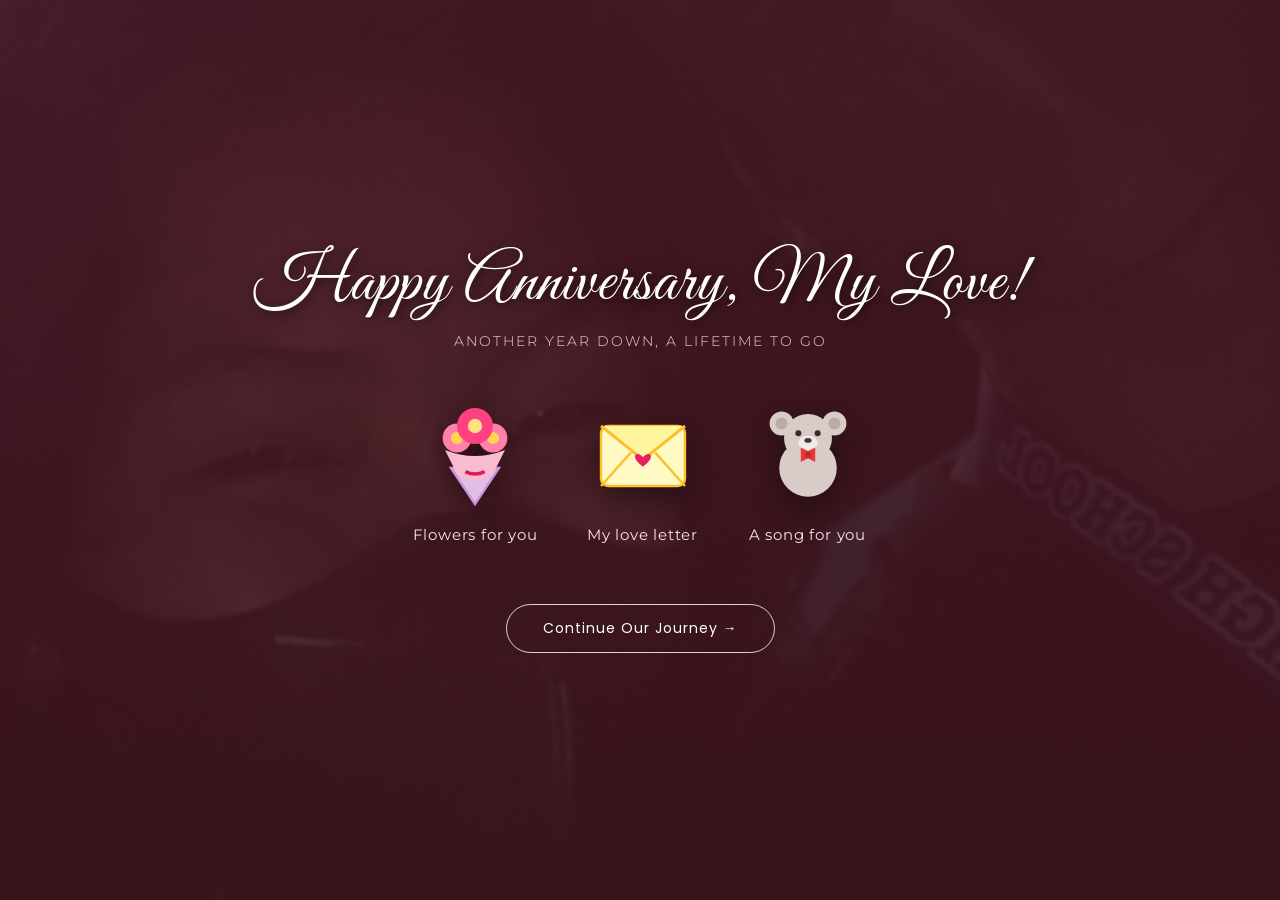
==== flowers.html @ be2cbddb "Update flowers.html" ====
<!DOCTYPE html>
<html lang="en">
<head>
    <meta charset="UTF-8">
    <meta name="viewport" content="width=device-width, initial-scale=1.0">
    <title>Happy Anniversary - Cristy Limbago</title>

    <!-- Google Fonts -->
    <link rel="preconnect" href="https://fonts.googleapis.com">
    <link rel="preconnect" href="https://fonts.gstatic.com" crossorigin>
    <link href="https://fonts.googleapis.com/css2?family=Great+Vibes&family=Montserrat:wght@300;400;500;600&family=Poppins:wght@300;400;500&display=swap" rel="stylesheet">

    <style>
        * {
            box-sizing: border-box;
            margin: 0;
            padding: 0;
        }

        body {
            /* 🖼️ BACKGROUND: Photo43 with Dark Maroon Overlay */
            background: linear-gradient(rgba(74, 25, 35, 0.85), rgba(60, 20, 28, 0.90)), 
                        url('image/photo43.jpg.jpeg') center/cover no-repeat fixed;
            font-family: 'Poppins', sans-serif;
            min-height: 100vh;
            display: flex;
            flex-direction: column;
            align-items: center;
            justify-content: center;
            padding: 20px;
            overflow-x: hidden;
            color: #ffffff;
            text-align: center;
        }

        /* ✍️ CURSIVE HEADER TITLE */
        .title-wrapper {
            margin-bottom: 40px;
            z-index: 2;
        }

        .title {
            font-family: 'Great Vibes', cursive;
            color: #ffffff;
            font-size: 68px;
            font-weight: 400;
            text-shadow: 2px 2px 12px rgba(0, 0, 0, 0.6);
            letter-spacing: 1px;
            line-height: 1.1;
        }

        .subtitle {
            font-family: 'Montserrat', sans-serif;
            font-size: 14px;
            font-weight: 300;
            color: #f3d0d7;
            letter-spacing: 2px;
            margin-top: 10px;
            text-transform: uppercase;
        }

        /* 🗂️ 3 CLICKABLE OPTIONS CONTAINER */
        .options-container {
            display: flex;
            flex-wrap: wrap;
            gap: 45px;
            justify-content: center;
            align-items: flex-end;
            z-index: 5;
            margin-bottom: 20px;
        }

        .option-box {
            display: flex;
            flex-direction: column;
            align-items: center;
            cursor: pointer;
            transition: all 0.4s ease;
            animation: floatSway 4s ease-in-out infinite alternate;
            user-select: none;
        }

        .option-box:nth-child(2) { animation-delay: 1.2s; }
        .option-box:nth-child(3) { animation-delay: 2.4s; }

        .option-box:hover {
            transform: scale(1.15) translateY(-10px);
            filter: drop-shadow(0 15px 25px rgba(255, 182, 193, 0.4));
        }

        .option-icon-wrap {
            width: 120px;
            height: 120px;
            display: flex;
            align-items: center;
            justify-content: center;
            filter: drop-shadow(0 10px 15px rgba(0,0,0,0.4));
        }

        .option-icon-wrap svg {
            width: 100%;
            height: 100%;
        }

        .option-label {
            font-family: 'Montserrat', sans-serif;
            margin-top: 15px;
            font-size: 15px;
            font-weight: 400;
            color: #fce4ec;
            letter-spacing: 0.8px;
        }

        /* 🖼️ POPUP MODAL STYLES */
        .modal-overlay {
            position: fixed;
            top: 0; left: 0; width: 100%; height: 100%;
            background: rgba(0, 0, 0, 0.85);
            backdrop-filter: blur(6px);
            display: flex;
            align-items: center;
            justify-content: center;
            z-index: 100;
            opacity: 0;
            pointer-events: none;
            transition: opacity 0.4s ease;
        }

        .modal-overlay.active {
            opacity: 1;
            pointer-events: auto;
        }

        .modal-content {
            background: #fffefb;
            color: #4a3b3e;
            padding: 30px 20px;
            border-radius: 18px;
            max-width: 420px;
            width: 90%;
            max-height: 85vh;
            overflow-y: auto;
            text-align: center;
            position: relative;
            transform: translateY(30px) scale(0.9);
            transition: all 0.4s cubic-bezier(0.175, 0.885, 0.32, 1.275);
            box-shadow: 0 20px 50px rgba(0,0,0,0.6);
        }

        .modal-overlay.active .modal-content {
            transform: translateY(0) scale(1);
        }

        .close-btn {
            position: absolute;
            top: 12px;
            right: 18px;
            font-size: 26px;
            font-weight: 300;
            color: #880e4f;
            cursor: pointer;
            transition: transform 0.3s ease;
            z-index: 10;
        }

        .close-btn:hover {
            transform: rotate(90deg) scale(1.2);
        }

        .modal-title {
            color: #880e4f;
            font-family: 'Great Vibes', cursive;
            font-size: 38px;
            margin-bottom: 10px;
        }

        .modal-photo img {
            width: 100%;
            height: 250px;
            object-fit: cover;
            border-radius: 12px;
            margin-bottom: 15px;
            box-shadow: 0 5px 15px rgba(0,0,0,0.12);
        }

        .modal-text {
            font-size: 14px;
            line-height: 1.6;
            color: #5d4037;
        }

        .modal-letter-body {
            font-size: 13.5px;
            line-height: 1.7;
            color: #4a3b3e;
            text-align: left;
            background: #fffafb;
            padding: 20px;
            border-radius: 12px;
            border: 1px solid #fce4ec;
            margin-top: 10px;
        }

        .modal-message {
            font-size: 13.5px;
            line-height: 1.6;
            color: #5d4037;
            text-align: left;
            background: #fdf2f4;
            padding: 15px;
            border-radius: 12px;
            border-left: 3px solid #880e4f;
            margin-bottom: 15px;
        }

        /* 🎬 YOUTUBE EMBED CONTAINER */
        .youtube-container {
            position: relative;
            width: 100%;
            padding-bottom: 56.25%; /* 16:9 Aspect Ratio */
            height: 0;
            overflow: hidden;
            border-radius: 12px;
            margin-top: 10px;
            box-shadow: 0 8px 20px rgba(0,0,0,0.2);
            background: #000;
        }

        .youtube-container iframe {
            position: absolute;
            top: 0;
            left: 0;
            width: 100%;
            height: 100%;
            border: 0;
        }

        .yt-fallback-btn {
            display: inline-block;
            margin-top: 15px;
            padding: 10px 20px;
            background-color: #880e4f;
            color: white;
            border-radius: 20px;
            text-decoration: none;
            font-size: 13px;
            font-weight: 500;
            box-shadow: 0 4px 10px rgba(136, 14, 79, 0.3);
            transition: transform 0.2s ease;
        }

        .yt-fallback-btn:hover {
            transform: scale(1.05);
        }

        /* 🔘 CONTINUE BUTTON */
        .next-btn {
            display: inline-block;
            margin-top: 40px;
            padding: 13px 36px;
            background-color: transparent;
            color: white;
            border: 1.5px solid rgba(255, 255, 255, 0.8);
            border-radius: 30px;
            text-decoration: none;
            font-size: 14px;
            font-weight: 400;
            letter-spacing: 1px;
            transition: all 0.4s ease;
            z-index: 10;
        }

        .next-btn:hover {
            background-color: white;
            color: #4a1923;
            transform: translateY(-3px);
            box-shadow: 0 10px 20px rgba(255,255,255,0.25);
        }

        /* ANIMATIONS */
        @keyframes floatSway {
            0% { transform: translateY(0) rotate(-2deg); }
            100% { transform: translateY(-8px) rotate(2deg); }
        }

        @media (max-width: 600px) {
            .option-icon-wrap { width: 95px; height: 95px; }
            .title { font-size: 50px; }
            .options-container { gap: 25px; }
        }
    </style>
</head>
<body>

    <!-- 📌 HEADER -->
    <div class="title-wrapper">
        <h1 class="title">Happy Anniversary, My Love!</h1>
        <p class="subtitle">Another Year Down, A Lifetime to Go</p>
    </div>

    <!-- 🗂️ 3 CLICKABLE OPTIONS -->
    <div class="options-container">
        
        <!-- Option 1: Flowers -->
        <div class="option-box" onclick="openModal('modalFlowers')">
            <div class="option-icon-wrap">
                <!-- SVG Bouquet Illustration -->
                <svg viewBox="0 0 100 100" fill="none" xmlns="http://www.w3.org/2000/svg">
                    <path d="M30 65 L50 95 L70 65 Z" fill="#e1bee7" stroke="#ce93d8" stroke-width="2"/>
                    <path d="M25 50 Q50 60 75 50 L65 70 Q50 80 35 70 Z" fill="#f8bbd0"/>
                    <circle cx="35" cy="40" r="12" fill="#ff80ab"/>
                    <circle cx="35" cy="40" r="5" fill="#ffd54f"/>
                    <circle cx="65" cy="40" r="12" fill="#ff80ab"/>
                    <circle cx="65" cy="40" r="5" fill="#ffd54f"/>
                    <circle cx="50" cy="30" r="15" fill="#ff4081"/>
                    <circle cx="50" cy="30" r="6" fill="#ffe082"/>
                    <path d="M42 68 Q50 72 58 68" stroke="#d81b60" stroke-width="3" fill="none"/>
                </svg>
            </div>
            <div class="option-label">Flowers for you</div>
        </div>

        <!-- Option 2: Love Letter -->
        <div class="option-box" onclick="openModal('modalLetter')">
            <div class="option-icon-wrap">
                <!-- SVG Envelope Illustration -->
                <svg viewBox="0 0 100 100" fill="none" xmlns="http://www.w3.org/2000/svg">
                    <rect x="15" y="30" width="70" height="50" rx="6" fill="#fff9c4" stroke="#fbc02d" stroke-width="2"/>
                    <path d="M15 30 L50 58 L85 30" stroke="#fbc02d" stroke-width="2.5" fill="#fff59d"/>
                    <path d="M15 80 L40 52" stroke="#fbc02d" stroke-width="2"/>
                    <path d="M85 80 L60 52" stroke="#fbc02d" stroke-width="2"/>
                    <path d="M50 56 C45 50 38 55 50 64 C62 55 55 50 50 56 Z" fill="#e91e63"/>
                </svg>
            </div>
            <div class="option-label">My love letter</div>
        </div>

        <!-- Option 3: Teddy Bear / Song -->
        <div class="option-box" onclick="openModal('modalSong')">
            <div class="option-icon-wrap">
                <!-- SVG Bear Illustration -->
                <svg viewBox="0 0 100 100" fill="none" xmlns="http://www.w3.org/2000/svg">
                    <circle cx="28" cy="28" r="10" fill="#d7ccc8"/>
                    <circle cx="28" cy="28" r="5" fill="#bcaaa4"/>
                    <circle cx="72" cy="28" r="10" fill="#d7ccc8"/>
                    <circle cx="72" cy="28" r="5" fill="#bcaaa4"/>
                    <circle cx="50" cy="65" r="24" fill="#d7ccc8"/>
                    <circle cx="50" cy="40" r="20" fill="#d7ccc8"/>
                    <ellipse cx="50" cy="44" rx="8" ry="6" fill="#efebe9"/>
                    <ellipse cx="50" cy="42" rx="3" ry="2" fill="#4e342e"/>
                    <circle cx="42" cy="36" r="2.5" fill="#3e2723"/>
                    <circle cx="58" cy="36" r="2.5" fill="#3e2723"/>
                    <path d="M44 54 L56 60 L56 48 Z" fill="#e53935"/>
                    <path d="M56 54 L44 60 L44 48 Z" fill="#e53935"/>
                    <circle cx="50" cy="54" r="2.5" fill="#c62828"/>
                </svg>
            </div>
            <div class="option-label">A song for you</div>
        </div>

    </div>

    <!-- 🔘 CONTINUE BUTTON -->
    <a href="story.html" class="next-btn">Continue Our Journey →</a>


    <!-- ================= MODALS (POPUPS) ================= -->

    <!-- MODAL 1: FLOWERS (Photo Reveal) -->
    <div class="modal-overlay" id="modalFlowers" onclick="closeModal(event, 'modalFlowers')">
        <div class="modal-content">
            <span class="close-btn" onclick="closeModalDirect('modalFlowers')">&times;</span>
            <div class="modal-photo">
                <img id="revealPhoto" src="image/photo43.jpg.jpeg" alt="Our First Picture Together">
            </div>
            <h3 class="modal-title">Flowers For You</h3>
            <p class="modal-text">Our very first picture together. 📸❤️</p>
        </div>
    </div>

    <!-- MODAL 2: LOVE LETTER -->
    <div class="modal-overlay" id="modalLetter" onclick="closeModal(event, 'modalLetter')">
        <div class="modal-content">
            <span class="close-btn" onclick="closeModalDirect('modalLetter')">&times;</span>
            <h3 class="modal-title">My Love Letter</h3>
            
            <div class="modal-letter-body">
                <p><strong>Mi amor🤍,</strong></p><br>
                <p>Happy 3rd Anniversary.</p><br>
                <p>Three years na ta, love. Wala gyud ko nagdahom nga moabot ta ani nga point despite sa tanan natong naagian. Pero bisan unsa man ang nahitabo, nagpabilin gihapon nga kitang duha.</p><br>
                <p>Dili man gyud perpekto atong relationship. Daghan ta'g away, misunderstandings, ug mga panahon nga murag wala na lang gyud. Makabati ta'g kapoy, laay, ug sumo sa usag usa. Usahay mag-away ta, makasulti ta og mga words nga wala nato tinuyo kay nadalas kapungot. Usahay sad, mas gipili nato ang maghilom kaysa magstorya.</p><br>
                <p>I know daghan kog mga sayop nga nabuhat sa imoha. Naay mga panahon nga ako ang hinungdan nganong mag-away ta, hangtod sa moabot na lang sa walay tingogay. Naay mga time nga nakasulti ko og mga words nga nakapasakit nimo. Gusto ko mangayog pasaylo ana. Gusto pud ko magpasalamat kay bisan kapila ko nasayop, ginasabot gihapon ko nimo.</p><br>
                <p>Thank you for staying. Thank you for loving me even when I wasn't easy to love. Salamat kay nakita gihapon nimo ang maayo sa akoa bisan sa mga panahon nga ako mismo wala na kabalo unsay makita sa akong kaugalingon.</p><br>
                <p>Looking back, narealize nako nga ang atong mga away wala diay para magbulag ta. They were there to make us stronger, to teach us how to understand each other better, and to remind us that love isn't about being perfect it's about choosing each other, especially on the hardest days.</p><br>
                <p>After three years, one thing has never changed.</p><br>
                <p>Ikaw gihapon ang akong pahulay. Ikaw gihapon ang tao nga gusto nakong pilion og makauban sa mga sumu-sunod pa.</p><br>
                <p>Happy 3rd Anniversary, my love.</p><br>
                <p>Thank you for these three amazing years. Thank you for every smile, every lesson, every argument that helped us grow, and every moment you chose to stay.</p><br>
                <p>I love you, and I always will.</p><br>
                <p>Yours truly,<br><strong>Gerald</strong></p>
            </div>
        </div>
    </div>

    <!-- MODAL 3: A SONG FOR YOU (Message + YouTube Player Embed) -->
    <div class="modal-overlay" id="modalSong" onclick="closeModal(event, 'modalSong')">
        <div class="modal-content">
            <span class="close-btn" onclick="closeModalDirect('modalSong'); stopYtVideo();">&times;</span>
            <h3 class="modal-title">A Song For You</h3>
            
            <!-- Custom Message Before Song -->
            <div class="modal-message">
                <p><strong>Tahanan</strong></p><br>
                <p>I chose this song because it perfectly reflects how I feel about you. Every lyric reminds me of our journey together and the love we've built over the past three years.</p><br>
                <p>To me, the word "Tahanan" is not a place—it's you. Thank you for being my comfort, my peace, and the person I always want to be.</p><br>
                <p>Happy 3rd Anniversary, my love. Thank you for being my home. I love you always. ❤️</p>
            </div>
            
            <!-- Embedded YouTube Player -->
            <div class="youtube-container">
                <iframe id="ytPlayer" 
                        src="https://www.youtube.com/embed/PLrd-rILKtc?enablejsapi=1" 
                        title="Tahanan - El Manu" 
                        allow="accelerometer; autoplay; clipboard-write; encrypted-media; gyroscope; picture-in-picture" 
                        allowfullscreen>
                </iframe>
            </div>

            <!-- Direct Link Button -->
            <a href="https://youtu.be/PLrd-rILKtc?si=oLzpAVYnpXSJMGha" target="_blank" class="yt-fallback-btn">
                ▶ Pindutin dito kung ayaw mag-play sa loob
            </a>
        </div>
    </div>


    <script>
        // 1. Background Image Extension Fallback
        const body = document.body;
        const testImg = new Image();
        testImg.src = 'image/photo43.jpg.jpeg';
        testImg.onerror = function() {
            body.style.backgroundImage = "linear-gradient(rgba(74, 25, 35, 0.85), rgba(60, 20, 28, 0.90)), url('image/photo43.jpg')";
        };

        // 2. Modal Photo Extension Fallback
        const photoImg = document.getElementById('revealPhoto');
        photoImg.onerror = function() {
            if (this.src.endsWith('.jpg.jpeg')) {
                this.src = 'image/photo43.jpg';
            } else if (this.src.endsWith('.jpg')) {
                this.src = 'image/photo43.jpeg';
            } else if (this.src.endsWith('.jpeg')) {
                this.src = 'image/photo43.PNG';
            }
        };

        // 3. Modal Control Logic
        function openModal(modalId) {
            document.getElementById(modalId).classList.add('active');
        }

        function closeModalDirect(modalId) {
            document.getElementById(modalId).classList.remove('active');
            if (modalId === 'modalSong') {
                stopYtVideo();
            }
        }

        function closeModal(event, modalId) {
            if (event.target.id === modalId) {
                document.getElementById(modalId).classList.remove('active');
                if (modalId === 'modalSong') {
                    stopYtVideo();
                }
            }
        }

        // 4. Function para tumigil ang YouTube audio kapag isinarat/isinara ang modal
        function stopYtVideo() {
            const iframe = document.getElementById('ytPlayer');
            if (iframe) {
                const iframeSrc = iframe.src;
                iframe.src = iframeSrc; // Reset src to pause playback
            }
        }
    </script>

</body>
</html>
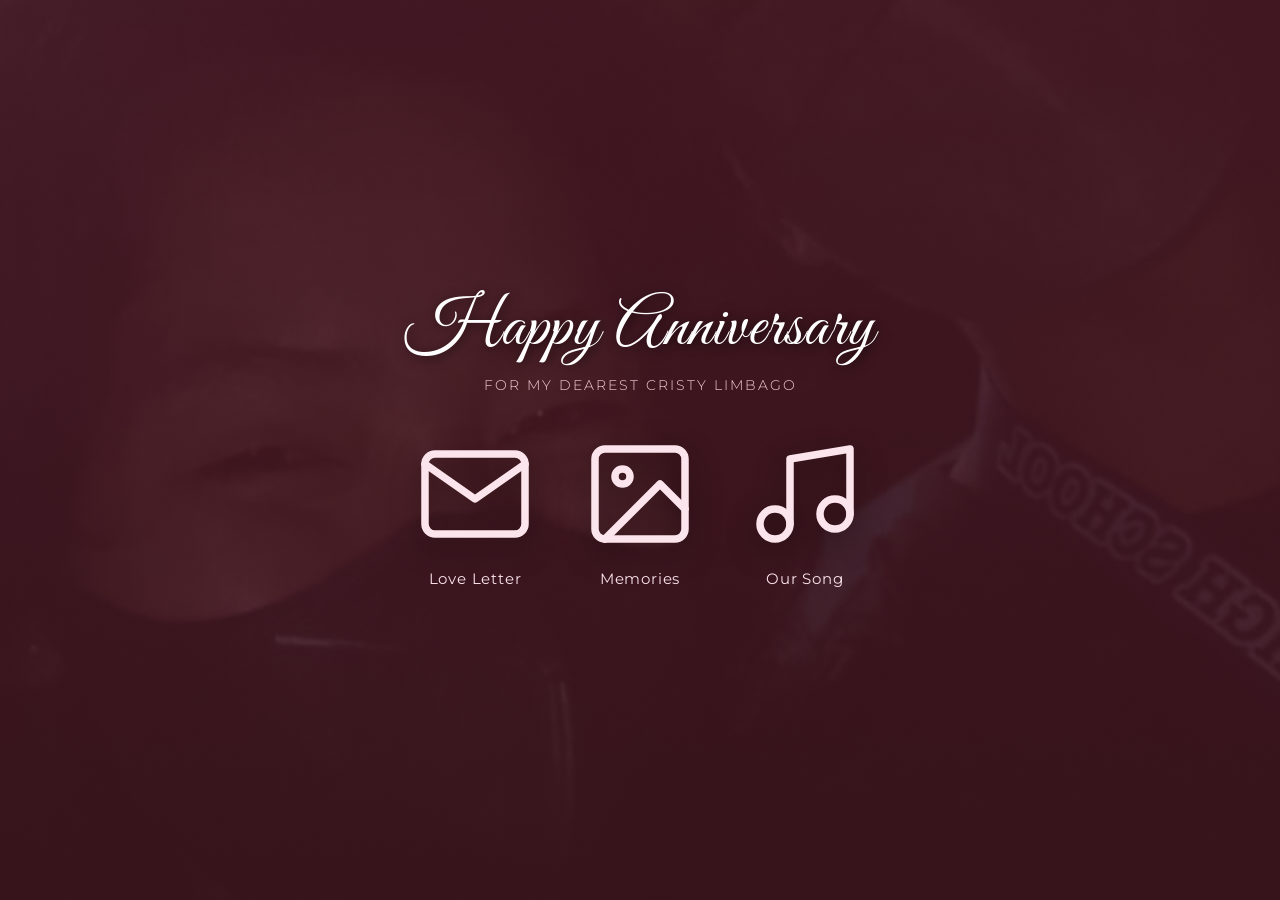
==== commit 9a8d91fe: "Update flowers.html" ====
--- a/flowers.html
+++ b/flowers.html
@@ -221,9 +221,8 @@
             height: 0;
             overflow: hidden;
             border-radius: 12px;
-            margin-top: 10px;
-            box-shadow: 0 8px 20px rgba(0,0,0,0.2);
-            background: #000;
+            margin-top: 15px;
+            box-shadow: 0 5px 15px rgba(0,0,0,0.2);
         }
 
         .youtube-container iframe {
@@ -235,256 +234,128 @@
             border: 0;
         }
 
-        .yt-fallback-btn {
-            display: inline-block;
-            margin-top: 15px;
-            padding: 10px 20px;
-            background-color: #880e4f;
-            color: white;
-            border-radius: 20px;
-            text-decoration: none;
-            font-size: 13px;
-            font-weight: 500;
-            box-shadow: 0 4px 10px rgba(136, 14, 79, 0.3);
-            transition: transform 0.2s ease;
-        }
-
-        .yt-fallback-btn:hover {
-            transform: scale(1.05);
-        }
-
-        /* 🔘 CONTINUE BUTTON */
-        .next-btn {
-            display: inline-block;
-            margin-top: 40px;
-            padding: 13px 36px;
-            background-color: transparent;
-            color: white;
-            border: 1.5px solid rgba(255, 255, 255, 0.8);
-            border-radius: 30px;
-            text-decoration: none;
-            font-size: 14px;
-            font-weight: 400;
-            letter-spacing: 1px;
-            transition: all 0.4s ease;
-            z-index: 10;
-        }
-
-        .next-btn:hover {
-            background-color: white;
-            color: #4a1923;
-            transform: translateY(-3px);
-            box-shadow: 0 10px 20px rgba(255,255,255,0.25);
-        }
-
-        /* ANIMATIONS */
+        /* 🎈 FLOATING ANIMATION */
         @keyframes floatSway {
-            0% { transform: translateY(0) rotate(-2deg); }
-            100% { transform: translateY(-8px) rotate(2deg); }
+            0% { transform: translateY(0) rotate(0deg); }
+            50% { transform: translateY(-8px) rotate(1.5deg); }
+            100% { transform: translateY(0) rotate(-1.5deg); }
         }
 
         @media (max-width: 600px) {
-            .option-icon-wrap { width: 95px; height: 95px; }
-            .title { font-size: 50px; }
+            .title { font-size: 48px; }
             .options-container { gap: 25px; }
+            .option-icon-wrap { width: 90px; height: 90px; }
         }
     </style>
 </head>
 <body>
 
-    <!-- 📌 HEADER -->
     <div class="title-wrapper">
-        <h1 class="title">Happy Anniversary, My Love!</h1>
-        <p class="subtitle">Another Year Down, A Lifetime to Go</p>
+        <h1 class="title">Happy Anniversary</h1>
+        <p class="subtitle">For My Dearest Cristy Limbago</p>
     </div>
 
     <!-- 🗂️ 3 CLICKABLE OPTIONS -->
     <div class="options-container">
-        
-        <!-- Option 1: Flowers -->
-        <div class="option-box" onclick="openModal('modalFlowers')">
+        <!-- Option 1: Love Letter -->
+        <div class="option-box" onclick="openModal('modal-letter')">
             <div class="option-icon-wrap">
-                <!-- SVG Bouquet Illustration -->
-                <svg viewBox="0 0 100 100" fill="none" xmlns="http://www.w3.org/2000/svg">
-                    <path d="M30 65 L50 95 L70 65 Z" fill="#e1bee7" stroke="#ce93d8" stroke-width="2"/>
-                    <path d="M25 50 Q50 60 75 50 L65 70 Q50 80 35 70 Z" fill="#f8bbd0"/>
-                    <circle cx="35" cy="40" r="12" fill="#ff80ab"/>
-                    <circle cx="35" cy="40" r="5" fill="#ffd54f"/>
-                    <circle cx="65" cy="40" r="12" fill="#ff80ab"/>
-                    <circle cx="65" cy="40" r="5" fill="#ffd54f"/>
-                    <circle cx="50" cy="30" r="15" fill="#ff4081"/>
-                    <circle cx="50" cy="30" r="6" fill="#ffe082"/>
-                    <path d="M42 68 Q50 72 58 68" stroke="#d81b60" stroke-width="3" fill="none"/>
+                <svg viewBox="0 0 24 24" fill="none" stroke="#fce4ec" stroke-width="1.5" stroke-linecap="round" stroke-linejoin="round">
+                    <path d="M4 4h16c1.1 0 2 .9 2 2v12c0 1.1-.9 2-2 2H4c-1.1 0-2-.9-2-2V6c0-1.1.9-2 2-2z"></path>
+                    <polyline points="22,6 12,13 2,6"></polyline>
                 </svg>
             </div>
-            <div class="option-label">Flowers for you</div>
-        </div>
-
-        <!-- Option 2: Love Letter -->
-        <div class="option-box" onclick="openModal('modalLetter')">
+            <span class="option-label">Love Letter</span>
+        </div>
+
+        <!-- Option 2: Our Memories -->
+        <div class="option-box" onclick="openModal('modal-photo')">
             <div class="option-icon-wrap">
-                <!-- SVG Envelope Illustration -->
-                <svg viewBox="0 0 100 100" fill="none" xmlns="http://www.w3.org/2000/svg">
-                    <rect x="15" y="30" width="70" height="50" rx="6" fill="#fff9c4" stroke="#fbc02d" stroke-width="2"/>
-                    <path d="M15 30 L50 58 L85 30" stroke="#fbc02d" stroke-width="2.5" fill="#fff59d"/>
-                    <path d="M15 80 L40 52" stroke="#fbc02d" stroke-width="2"/>
-                    <path d="M85 80 L60 52" stroke="#fbc02d" stroke-width="2"/>
-                    <path d="M50 56 C45 50 38 55 50 64 C62 55 55 50 50 56 Z" fill="#e91e63"/>
+                <svg viewBox="0 0 24 24" fill="none" stroke="#fce4ec" stroke-width="1.5" stroke-linecap="round" stroke-linejoin="round">
+                    <rect x="3" y="3" width="18" height="18" rx="2" ry="2"></rect>
+                    <circle cx="8.5" cy="8.5" r="1.5"></circle>
+                    <polyline points="21 15 16 10 5 21"></polyline>
                 </svg>
             </div>
-            <div class="option-label">My love letter</div>
-        </div>
-
-        <!-- Option 3: Teddy Bear / Song -->
-        <div class="option-box" onclick="openModal('modalSong')">
+            <span class="option-label">Memories</span>
+        </div>
+
+        <!-- Option 3: Our Song -->
+        <div class="option-box" onclick="openModal('modal-song')">
             <div class="option-icon-wrap">
-                <!-- SVG Bear Illustration -->
-                <svg viewBox="0 0 100 100" fill="none" xmlns="http://www.w3.org/2000/svg">
-                    <circle cx="28" cy="28" r="10" fill="#d7ccc8"/>
-                    <circle cx="28" cy="28" r="5" fill="#bcaaa4"/>
-                    <circle cx="72" cy="28" r="10" fill="#d7ccc8"/>
-                    <circle cx="72" cy="28" r="5" fill="#bcaaa4"/>
-                    <circle cx="50" cy="65" r="24" fill="#d7ccc8"/>
-                    <circle cx="50" cy="40" r="20" fill="#d7ccc8"/>
-                    <ellipse cx="50" cy="44" rx="8" ry="6" fill="#efebe9"/>
-                    <ellipse cx="50" cy="42" rx="3" ry="2" fill="#4e342e"/>
-                    <circle cx="42" cy="36" r="2.5" fill="#3e2723"/>
-                    <circle cx="58" cy="36" r="2.5" fill="#3e2723"/>
-                    <path d="M44 54 L56 60 L56 48 Z" fill="#e53935"/>
-                    <path d="M56 54 L44 60 L44 48 Z" fill="#e53935"/>
-                    <circle cx="50" cy="54" r="2.5" fill="#c62828"/>
+                <svg viewBox="0 0 24 24" fill="none" stroke="#fce4ec" stroke-width="1.5" stroke-linecap="round" stroke-linejoin="round">
+                    <path d="M9 18V5l12-2v13"></path>
+                    <circle cx="6" cy="18" r="3"></circle>
+                    <circle cx="18" cy="16" r="3"></circle>
                 </svg>
             </div>
-            <div class="option-label">A song for you</div>
-        </div>
-
-    </div>
-
-    <!-- 🔘 CONTINUE BUTTON -->
-    <a href="story.html" class="next-btn">Continue Our Journey →</a>
-
-
-    <!-- ================= MODALS (POPUPS) ================= -->
-
-    <!-- MODAL 1: FLOWERS (Photo Reveal) -->
-    <div class="modal-overlay" id="modalFlowers" onclick="closeModal(event, 'modalFlowers')">
+            <span class="option-label">Our Song</span>
+        </div>
+    </div>
+
+    <!-- 💌 MODAL 1: LOVE LETTER -->
+    <div class="modal-overlay" id="modal-letter" onclick="closeModalOnOverlay(event, 'modal-letter')">
         <div class="modal-content">
-            <span class="close-btn" onclick="closeModalDirect('modalFlowers')">&times;</span>
+            <span class="close-btn" onclick="closeModal('modal-letter')">&times;</span>
+            <h2 class="modal-title">My Dearest Cristy</h2>
+            <div class="modal-letter-body">
+                <p>Happy Anniversary, my love!</p><br>
+                <p>Thank you for bringing so much joy, light, and warmth into my life. Every single moment shared with you is a memory I treasure deeply.</p><br>
+                <p>I am continually grateful for your kindness, your sweet smile, and your constant support. Here’s to celebrating us today and creating many more wonderful memories together.</p><br>
+                <p style="text-align: right; font-weight: 500;">Forever Yours ❤️</p>
+            </div>
+        </div>
+    </div>
+
+    <!-- 🖼️ MODAL 2: MEMORIES -->
+    <div class="modal-overlay" id="modal-photo" onclick="closeModalOnOverlay(event, 'modal-photo')">
+        <div class="modal-content">
+            <span class="close-btn" onclick="closeModal('modal-photo')">&times;</span>
+            <h2 class="modal-title">Our Moments</h2>
             <div class="modal-photo">
-                <img id="revealPhoto" src="image/photo43.jpg.jpeg" alt="Our First Picture Together">
-            </div>
-            <h3 class="modal-title">Flowers For You</h3>
-            <p class="modal-text">Our very first picture together. 📸❤️</p>
-        </div>
-    </div>
-
-    <!-- MODAL 2: LOVE LETTER -->
-    <div class="modal-overlay" id="modalLetter" onclick="closeModal(event, 'modalLetter')">
+                <img src="image/photo43.jpg.jpeg" alt="Cristy Limbago">
+            </div>
+            <p class="modal-message">Every moment with you becomes my favorite memory.</p>
+        </div>
+    </div>
+
+    <!-- 🎵 MODAL 3: SONG -->
+    <div class="modal-overlay" id="modal-song" onclick="closeModalOnOverlay(event, 'modal-song')">
         <div class="modal-content">
-            <span class="close-btn" onclick="closeModalDirect('modalLetter')">&times;</span>
-            <h3 class="modal-title">My Love Letter</h3>
+            <span class="close-btn" onclick="closeModal('modal-song')">&times;</span>
+            <h2 class="modal-title">A Special Song</h2>
+            <p class="modal-text">A song that always reminds me of you and us.</p>
+            <div class="youtube-container">
+                <!-- Replace VIDEO_ID with your preferred YouTube video ID -->
+                <iframe id="youtube-player" src="https://www.youtube.com/embed/dQw4w9WgXcQ" allow="accelerometer; autoplay; clipboard-write; encrypted-media; gyroscope; picture-in-picture" allowfullscreen></iframe>
+            </div>
+        </div>
+    </div>
+
+    <script>
+        function openModal(id) {
+            document.getElementById(id).classList.add('active');
+        }
+
+        function closeModal(id) {
+            const modal = document.getElementById(id);
+            modal.classList.remove('active');
             
-            <div class="modal-letter-body">
-                <p><strong>Mi amor🤍,</strong></p><br>
-                <p>Happy 3rd Anniversary.</p><br>
-                <p>Three years na ta, love. Wala gyud ko nagdahom nga moabot ta ani nga point despite sa tanan natong naagian. Pero bisan unsa man ang nahitabo, nagpabilin gihapon nga kitang duha.</p><br>
-                <p>Dili man gyud perpekto atong relationship. Daghan ta'g away, misunderstandings, ug mga panahon nga murag wala na lang gyud. Makabati ta'g kapoy, laay, ug sumo sa usag usa. Usahay mag-away ta, makasulti ta og mga words nga wala nato tinuyo kay nadalas kapungot. Usahay sad, mas gipili nato ang maghilom kaysa magstorya.</p><br>
-                <p>I know daghan kog mga sayop nga nabuhat sa imoha. Naay mga panahon nga ako ang hinungdan nganong mag-away ta, hangtod sa moabot na lang sa walay tingogay. Naay mga time nga nakasulti ko og mga words nga nakapasakit nimo. Gusto ko mangayog pasaylo ana. Gusto pud ko magpasalamat kay bisan kapila ko nasayop, ginasabot gihapon ko nimo.</p><br>
-                <p>Thank you for staying. Thank you for loving me even when I wasn't easy to love. Salamat kay nakita gihapon nimo ang maayo sa akoa bisan sa mga panahon nga ako mismo wala na kabalo unsay makita sa akong kaugalingon.</p><br>
-                <p>Looking back, narealize nako nga ang atong mga away wala diay para magbulag ta. They were there to make us stronger, to teach us how to understand each other better, and to remind us that love isn't about being perfect it's about choosing each other, especially on the hardest days.</p><br>
-                <p>After three years, one thing has never changed.</p><br>
-                <p>Ikaw gihapon ang akong pahulay. Ikaw gihapon ang tao nga gusto nakong pilion og makauban sa mga sumu-sunod pa.</p><br>
-                <p>Happy 3rd Anniversary, my love.</p><br>
-                <p>Thank you for these three amazing years. Thank you for every smile, every lesson, every argument that helped us grow, and every moment you chose to stay.</p><br>
-                <p>I love you, and I always will.</p><br>
-                <p>Yours truly,<br><strong>Gerald</strong></p>
-            </div>
-        </div>
-    </div>
-
-    <!-- MODAL 3: A SONG FOR YOU (Message + YouTube Player Embed) -->
-    <div class="modal-overlay" id="modalSong" onclick="closeModal(event, 'modalSong')">
-        <div class="modal-content">
-            <span class="close-btn" onclick="closeModalDirect('modalSong'); stopYtVideo();">&times;</span>
-            <h3 class="modal-title">A Song For You</h3>
-            
-            <!-- Custom Message Before Song -->
-            <div class="modal-message">
-                <p><strong>Tahanan</strong></p><br>
-                <p>I chose this song because it perfectly reflects how I feel about you. Every lyric reminds me of our journey together and the love we've built over the past three years.</p><br>
-                <p>To me, the word "Tahanan" is not a place—it's you. Thank you for being my comfort, my peace, and the person I always want to be.</p><br>
-                <p>Happy 3rd Anniversary, my love. Thank you for being my home. I love you always. ❤️</p>
-            </div>
-            
-            <!-- Embedded YouTube Player -->
-            <div class="youtube-container">
-                <iframe id="ytPlayer" 
-                        src="https://www.youtube.com/embed/PLrd-rILKtc?enablejsapi=1" 
-                        title="Tahanan - El Manu" 
-                        allow="accelerometer; autoplay; clipboard-write; encrypted-media; gyroscope; picture-in-picture" 
-                        allowfullscreen>
-                </iframe>
-            </div>
-
-            <!-- Direct Link Button -->
-            <a href="https://youtu.be/PLrd-rILKtc?si=oLzpAVYnpXSJMGha" target="_blank" class="yt-fallback-btn">
-                ▶ Pindutin dito kung ayaw mag-play sa loob
-            </a>
-        </div>
-    </div>
-
-
-    <script>
-        // 1. Background Image Extension Fallback
-        const body = document.body;
-        const testImg = new Image();
-        testImg.src = 'image/photo43.jpg.jpeg';
-        testImg.onerror = function() {
-            body.style.backgroundImage = "linear-gradient(rgba(74, 25, 35, 0.85), rgba(60, 20, 28, 0.90)), url('image/photo43.jpg')";
-        };
-
-        // 2. Modal Photo Extension Fallback
-        const photoImg = document.getElementById('revealPhoto');
-        photoImg.onerror = function() {
-            if (this.src.endsWith('.jpg.jpeg')) {
-                this.src = 'image/photo43.jpg';
-            } else if (this.src.endsWith('.jpg')) {
-                this.src = 'image/photo43.jpeg';
-            } else if (this.src.endsWith('.jpeg')) {
-                this.src = 'image/photo43.PNG';
-            }
-        };
-
-        // 3. Modal Control Logic
-        function openModal(modalId) {
-            document.getElementById(modalId).classList.add('active');
-        }
-
-        function closeModalDirect(modalId) {
-            document.getElementById(modalId).classList.remove('active');
-            if (modalId === 'modalSong') {
-                stopYtVideo();
-            }
-        }
-
-        function closeModal(event, modalId) {
-            if (event.target.id === modalId) {
-                document.getElementById(modalId).classList.remove('active');
-                if (modalId === 'modalSong') {
-                    stopYtVideo();
+            // Stop YouTube video when closing modal
+            if(id === 'modal-song') {
+                const iframe = document.getElementById('youtube-player');
+                if (iframe) {
+                    const iframeSrc = iframe.src;
+                    iframe.src = iframeSrc; // resets iframe to pause video
                 }
             }
         }
 
-        // 4. Function para tumigil ang YouTube audio kapag isinarat/isinara ang modal
-        function stopYtVideo() {
-            const iframe = document.getElementById('ytPlayer');
-            if (iframe) {
-                const iframeSrc = iframe.src;
-                iframe.src = iframeSrc; // Reset src to pause playback
+        function closeModalOnOverlay(event, id) {
+            if (event.target.classList.contains('modal-overlay')) {
+                closeModal(id);
             }
         }
     </script>
-
 </body>
 </html>
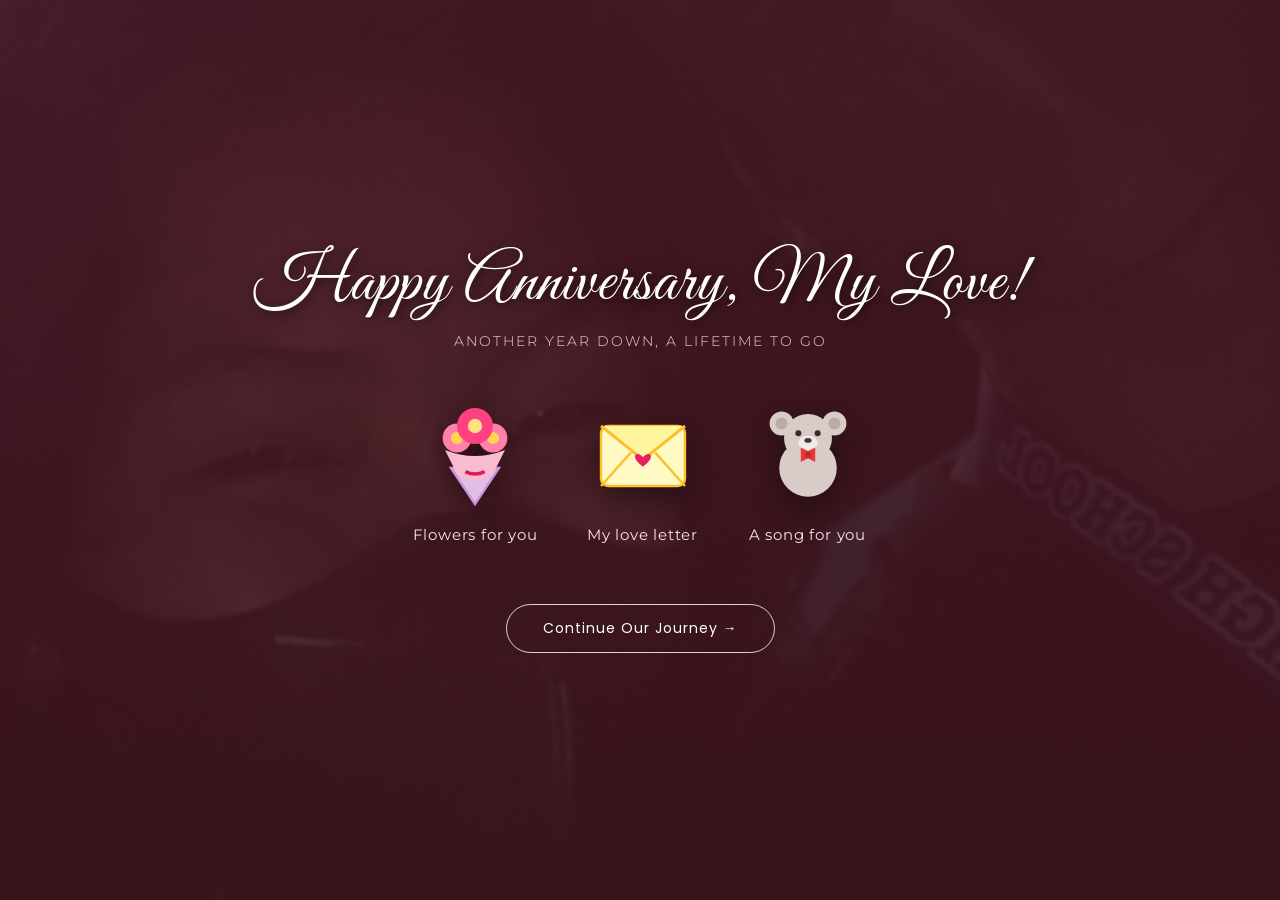
==== commit 9f317d47: "Update flowers.html" ====
--- a/flowers.html
+++ b/flowers.html
@@ -1,361 +1,979 @@
 <!DOCTYPE html>
+
 <html lang="en">
+
 <head>
+
     <meta charset="UTF-8">
+
     <meta name="viewport" content="width=device-width, initial-scale=1.0">
+
     <title>Happy Anniversary - Cristy Limbago</title>
 
+
+
     <!-- Google Fonts -->
+
     <link rel="preconnect" href="https://fonts.googleapis.com">
+
     <link rel="preconnect" href="https://fonts.gstatic.com" crossorigin>
+
     <link href="https://fonts.googleapis.com/css2?family=Great+Vibes&family=Montserrat:wght@300;400;500;600&family=Poppins:wght@300;400;500&display=swap" rel="stylesheet">
 
+
+
     <style>
+
         * {
+
             box-sizing: border-box;
+
             margin: 0;
+
             padding: 0;
-        }
+
+        }
+
+
 
         body {
+
             /* 🖼️ BACKGROUND: Photo43 with Dark Maroon Overlay */
+
             background: linear-gradient(rgba(74, 25, 35, 0.85), rgba(60, 20, 28, 0.90)), 
+
                         url('image/photo43.jpg.jpeg') center/cover no-repeat fixed;
+
             font-family: 'Poppins', sans-serif;
+
             min-height: 100vh;
+
             display: flex;
+
             flex-direction: column;
+
             align-items: center;
+
             justify-content: center;
+
             padding: 20px;
+
             overflow-x: hidden;
+
             color: #ffffff;
+
             text-align: center;
-        }
+
+        }
+
+
 
         /* ✍️ CURSIVE HEADER TITLE */
+
         .title-wrapper {
+
             margin-bottom: 40px;
+
             z-index: 2;
-        }
+
+        }
+
+
 
         .title {
+
             font-family: 'Great Vibes', cursive;
+
             color: #ffffff;
+
             font-size: 68px;
+
             font-weight: 400;
+
             text-shadow: 2px 2px 12px rgba(0, 0, 0, 0.6);
+
             letter-spacing: 1px;
+
             line-height: 1.1;
-        }
+
+        }
+
+
 
         .subtitle {
+
             font-family: 'Montserrat', sans-serif;
+
             font-size: 14px;
+
             font-weight: 300;
+
             color: #f3d0d7;
+
             letter-spacing: 2px;
+
             margin-top: 10px;
+
             text-transform: uppercase;
-        }
+
+        }
+
+
 
         /* 🗂️ 3 CLICKABLE OPTIONS CONTAINER */
+
         .options-container {
+
             display: flex;
+
             flex-wrap: wrap;
+
             gap: 45px;
+
             justify-content: center;
+
             align-items: flex-end;
+
             z-index: 5;
+
             margin-bottom: 20px;
-        }
+
+        }
+
+
 
         .option-box {
+
             display: flex;
+
             flex-direction: column;
+
             align-items: center;
+
             cursor: pointer;
+
             transition: all 0.4s ease;
+
             animation: floatSway 4s ease-in-out infinite alternate;
+
             user-select: none;
-        }
+
+        }
+
+
 
         .option-box:nth-child(2) { animation-delay: 1.2s; }
+
         .option-box:nth-child(3) { animation-delay: 2.4s; }
 
+
+
         .option-box:hover {
+
             transform: scale(1.15) translateY(-10px);
+
             filter: drop-shadow(0 15px 25px rgba(255, 182, 193, 0.4));
-        }
+
+        }
+
+
 
         .option-icon-wrap {
+
             width: 120px;
+
             height: 120px;
+
             display: flex;
+
             align-items: center;
+
             justify-content: center;
+
             filter: drop-shadow(0 10px 15px rgba(0,0,0,0.4));
-        }
+
+        }
+
+
 
         .option-icon-wrap svg {
+
             width: 100%;
+
             height: 100%;
-        }
+
+        }
+
+
 
         .option-label {
+
             font-family: 'Montserrat', sans-serif;
+
             margin-top: 15px;
+
             font-size: 15px;
+
             font-weight: 400;
+
             color: #fce4ec;
+
             letter-spacing: 0.8px;
-        }
+
+        }
+
+
 
         /* 🖼️ POPUP MODAL STYLES */
+
         .modal-overlay {
+
             position: fixed;
+
             top: 0; left: 0; width: 100%; height: 100%;
+
             background: rgba(0, 0, 0, 0.85);
+
             backdrop-filter: blur(6px);
+
             display: flex;
+
             align-items: center;
+
             justify-content: center;
+
             z-index: 100;
+
             opacity: 0;
+
             pointer-events: none;
+
             transition: opacity 0.4s ease;
-        }
+
+        }
+
+
 
         .modal-overlay.active {
+
             opacity: 1;
+
             pointer-events: auto;
-        }
+
+        }
+
+
 
         .modal-content {
+
             background: #fffefb;
+
             color: #4a3b3e;
+
             padding: 30px 20px;
+
             border-radius: 18px;
+
             max-width: 420px;
+
             width: 90%;
+
             max-height: 85vh;
+
             overflow-y: auto;
+
             text-align: center;
+
             position: relative;
+
             transform: translateY(30px) scale(0.9);
+
             transition: all 0.4s cubic-bezier(0.175, 0.885, 0.32, 1.275);
+
             box-shadow: 0 20px 50px rgba(0,0,0,0.6);
-        }
+
+        }
+
+
 
         .modal-overlay.active .modal-content {
+
             transform: translateY(0) scale(1);
-        }
+
+        }
+
+
 
         .close-btn {
+
             position: absolute;
+
             top: 12px;
+
             right: 18px;
+
             font-size: 26px;
+
             font-weight: 300;
+
             color: #880e4f;
+
             cursor: pointer;
+
             transition: transform 0.3s ease;
+
             z-index: 10;
-        }
+
+        }
+
+
 
         .close-btn:hover {
+
             transform: rotate(90deg) scale(1.2);
-        }
+
+        }
+
+
 
         .modal-title {
+
             color: #880e4f;
+
             font-family: 'Great Vibes', cursive;
+
             font-size: 38px;
+
             margin-bottom: 10px;
-        }
+
+        }
+
+
 
         .modal-photo img {
+
             width: 100%;
+
             height: 250px;
+
             object-fit: cover;
+
             border-radius: 12px;
+
             margin-bottom: 15px;
+
             box-shadow: 0 5px 15px rgba(0,0,0,0.12);
-        }
+
+        }
+
+
 
         .modal-text {
+
             font-size: 14px;
+
             line-height: 1.6;
+
             color: #5d4037;
-        }
+
+        }
+
+
 
         .modal-letter-body {
+
             font-size: 13.5px;
+
             line-height: 1.7;
+
             color: #4a3b3e;
+
             text-align: left;
+
             background: #fffafb;
+
             padding: 20px;
+
             border-radius: 12px;
+
             border: 1px solid #fce4ec;
+
             margin-top: 10px;
-        }
+
+        }
+
+
 
         .modal-message {
+
             font-size: 13.5px;
+
             line-height: 1.6;
+
             color: #5d4037;
+
             text-align: left;
+
             background: #fdf2f4;
+
             padding: 15px;
+
             border-radius: 12px;
+
             border-left: 3px solid #880e4f;
+
             margin-bottom: 15px;
-        }
+
+        }
+
+
 
         /* 🎬 YOUTUBE EMBED CONTAINER */
+
         .youtube-container {
+
             position: relative;
+
             width: 100%;
+
             padding-bottom: 56.25%; /* 16:9 Aspect Ratio */
+
             height: 0;
+
             overflow: hidden;
+
             border-radius: 12px;
+
+            margin-top: 10px;
+
+            box-shadow: 0 8px 20px rgba(0,0,0,0.2);
+
+            background: #000;
+
+        }
+
+
+
+        .youtube-container iframe {
+
+            position: absolute;
+
+            top: 0;
+
+            left: 0;
+
+            width: 100%;
+
+            height: 100%;
+
+            border: 0;
+
+        }
+
+
+
+        .yt-fallback-btn {
+
+            display: inline-block;
+
             margin-top: 15px;
-            box-shadow: 0 5px 15px rgba(0,0,0,0.2);
-        }
-
-        .youtube-container iframe {
-            position: absolute;
-            top: 0;
-            left: 0;
-            width: 100%;
-            height: 100%;
-            border: 0;
-        }
-
-        /* 🎈 FLOATING ANIMATION */
+
+            padding: 10px 20px;
+
+            background-color: #880e4f;
+
+            color: white;
+
+            border-radius: 20px;
+
+            text-decoration: none;
+
+            font-size: 13px;
+
+            font-weight: 500;
+
+            box-shadow: 0 4px 10px rgba(136, 14, 79, 0.3);
+
+            transition: transform 0.2s ease;
+
+        }
+
+
+
+        .yt-fallback-btn:hover {
+
+            transform: scale(1.05);
+
+        }
+
+
+
+        /* 🔘 CONTINUE BUTTON */
+
+        .next-btn {
+
+            display: inline-block;
+
+            margin-top: 40px;
+
+            padding: 13px 36px;
+
+            background-color: transparent;
+
+            color: white;
+
+            border: 1.5px solid rgba(255, 255, 255, 0.8);
+
+            border-radius: 30px;
+
+            text-decoration: none;
+
+            font-size: 14px;
+
+            font-weight: 400;
+
+            letter-spacing: 1px;
+
+            transition: all 0.4s ease;
+
+            z-index: 10;
+
+        }
+
+
+
+        .next-btn:hover {
+
+            background-color: white;
+
+            color: #4a1923;
+
+            transform: translateY(-3px);
+
+            box-shadow: 0 10px 20px rgba(255,255,255,0.25);
+
+        }
+
+
+
+        /* ANIMATIONS */
+
         @keyframes floatSway {
-            0% { transform: translateY(0) rotate(0deg); }
-            50% { transform: translateY(-8px) rotate(1.5deg); }
-            100% { transform: translateY(0) rotate(-1.5deg); }
-        }
+
+            0% { transform: translateY(0) rotate(-2deg); }
+
+            100% { transform: translateY(-8px) rotate(2deg); }
+
+        }
+
+
 
         @media (max-width: 600px) {
-            .title { font-size: 48px; }
+
+            .option-icon-wrap { width: 95px; height: 95px; }
+
+            .title { font-size: 50px; }
+
             .options-container { gap: 25px; }
-            .option-icon-wrap { width: 90px; height: 90px; }
-        }
+
+        }
+
     </style>
+
 </head>
+
 <body>
 
+
+
+    <!-- 📌 HEADER -->
+
     <div class="title-wrapper">
-        <h1 class="title">Happy Anniversary</h1>
-        <p class="subtitle">For My Dearest Cristy Limbago</p>
+
+        <h1 class="title">Happy Anniversary, My Love!</h1>
+
+        <p class="subtitle">Another Year Down, A Lifetime to Go</p>
+
     </div>
 
+
+
     <!-- 🗂️ 3 CLICKABLE OPTIONS -->
+
     <div class="options-container">
-        <!-- Option 1: Love Letter -->
-        <div class="option-box" onclick="openModal('modal-letter')">
+
+        
+
+        <!-- Option 1: Flowers -->
+
+        <div class="option-box" onclick="openModal('modalFlowers')">
+
             <div class="option-icon-wrap">
-                <svg viewBox="0 0 24 24" fill="none" stroke="#fce4ec" stroke-width="1.5" stroke-linecap="round" stroke-linejoin="round">
-                    <path d="M4 4h16c1.1 0 2 .9 2 2v12c0 1.1-.9 2-2 2H4c-1.1 0-2-.9-2-2V6c0-1.1.9-2 2-2z"></path>
-                    <polyline points="22,6 12,13 2,6"></polyline>
+
+                <!-- SVG Bouquet Illustration -->
+
+                <svg viewBox="0 0 100 100" fill="none" xmlns="http://www.w3.org/2000/svg">
+
+                    <path d="M30 65 L50 95 L70 65 Z" fill="#e1bee7" stroke="#ce93d8" stroke-width="2"/>
+
+                    <path d="M25 50 Q50 60 75 50 L65 70 Q50 80 35 70 Z" fill="#f8bbd0"/>
+
+                    <circle cx="35" cy="40" r="12" fill="#ff80ab"/>
+
+                    <circle cx="35" cy="40" r="5" fill="#ffd54f"/>
+
+                    <circle cx="65" cy="40" r="12" fill="#ff80ab"/>
+
+                    <circle cx="65" cy="40" r="5" fill="#ffd54f"/>
+
+                    <circle cx="50" cy="30" r="15" fill="#ff4081"/>
+
+                    <circle cx="50" cy="30" r="6" fill="#ffe082"/>
+
+                    <path d="M42 68 Q50 72 58 68" stroke="#d81b60" stroke-width="3" fill="none"/>
+
                 </svg>
+
             </div>
-            <span class="option-label">Love Letter</span>
+
+            <div class="option-label">Flowers for you</div>
+
         </div>
 
-        <!-- Option 2: Our Memories -->
-        <div class="option-box" onclick="openModal('modal-photo')">
+
+
+        <!-- Option 2: Love Letter -->
+
+        <div class="option-box" onclick="openModal('modalLetter')">
+
             <div class="option-icon-wrap">
-                <svg viewBox="0 0 24 24" fill="none" stroke="#fce4ec" stroke-width="1.5" stroke-linecap="round" stroke-linejoin="round">
-                    <rect x="3" y="3" width="18" height="18" rx="2" ry="2"></rect>
-                    <circle cx="8.5" cy="8.5" r="1.5"></circle>
-                    <polyline points="21 15 16 10 5 21"></polyline>
+
+                <!-- SVG Envelope Illustration -->
+
+                <svg viewBox="0 0 100 100" fill="none" xmlns="http://www.w3.org/2000/svg">
+
+                    <rect x="15" y="30" width="70" height="50" rx="6" fill="#fff9c4" stroke="#fbc02d" stroke-width="2"/>
+
+                    <path d="M15 30 L50 58 L85 30" stroke="#fbc02d" stroke-width="2.5" fill="#fff59d"/>
+
+                    <path d="M15 80 L40 52" stroke="#fbc02d" stroke-width="2"/>
+
+                    <path d="M85 80 L60 52" stroke="#fbc02d" stroke-width="2"/>
+
+                    <path d="M50 56 C45 50 38 55 50 64 C62 55 55 50 50 56 Z" fill="#e91e63"/>
+
                 </svg>
+
             </div>
-            <span class="option-label">Memories</span>
+
+            <div class="option-label">My love letter</div>
+
         </div>
 
-        <!-- Option 3: Our Song -->
-        <div class="option-box" onclick="openModal('modal-song')">
+
+
+        <!-- Option 3: Teddy Bear / Song -->
+
+        <div class="option-box" onclick="openModal('modalSong')">
+
             <div class="option-icon-wrap">
-                <svg viewBox="0 0 24 24" fill="none" stroke="#fce4ec" stroke-width="1.5" stroke-linecap="round" stroke-linejoin="round">
-                    <path d="M9 18V5l12-2v13"></path>
-                    <circle cx="6" cy="18" r="3"></circle>
-                    <circle cx="18" cy="16" r="3"></circle>
+
+                <!-- SVG Bear Illustration -->
+
+                <svg viewBox="0 0 100 100" fill="none" xmlns="http://www.w3.org/2000/svg">
+
+                    <circle cx="28" cy="28" r="10" fill="#d7ccc8"/>
+
+                    <circle cx="28" cy="28" r="5" fill="#bcaaa4"/>
+
+                    <circle cx="72" cy="28" r="10" fill="#d7ccc8"/>
+
+                    <circle cx="72" cy="28" r="5" fill="#bcaaa4"/>
+
+                    <circle cx="50" cy="65" r="24" fill="#d7ccc8"/>
+
+                    <circle cx="50" cy="40" r="20" fill="#d7ccc8"/>
+
+                    <ellipse cx="50" cy="44" rx="8" ry="6" fill="#efebe9"/>
+
+                    <ellipse cx="50" cy="42" rx="3" ry="2" fill="#4e342e"/>
+
+                    <circle cx="42" cy="36" r="2.5" fill="#3e2723"/>
+
+                    <circle cx="58" cy="36" r="2.5" fill="#3e2723"/>
+
+                    <path d="M44 54 L56 60 L56 48 Z" fill="#e53935"/>
+
+                    <path d="M56 54 L44 60 L44 48 Z" fill="#e53935"/>
+
+                    <circle cx="50" cy="54" r="2.5" fill="#c62828"/>
+
                 </svg>
+
             </div>
-            <span class="option-label">Our Song</span>
+
+            <div class="option-label">A song for you</div>
+
         </div>
+
+
+
     </div>
 
-    <!-- 💌 MODAL 1: LOVE LETTER -->
-    <div class="modal-overlay" id="modal-letter" onclick="closeModalOnOverlay(event, 'modal-letter')">
+
+
+    <!-- 🔘 CONTINUE BUTTON -->
+
+    <a href="story.html" class="next-btn">Continue Our Journey →</a>
+
+
+
+
+
+    <!-- ================= MODALS (POPUPS) ================= -->
+
+
+
+    <!-- MODAL 1: FLOWERS (Photo Reveal) -->
+
+    <div class="modal-overlay" id="modalFlowers" onclick="closeModal(event, 'modalFlowers')">
+
         <div class="modal-content">
-            <span class="close-btn" onclick="closeModal('modal-letter')">&times;</span>
-            <h2 class="modal-title">My Dearest Cristy</h2>
+
+            <span class="close-btn" onclick="closeModalDirect('modalFlowers')">&times;</span>
+
+            <div class="modal-photo">
+
+                <img id="revealPhoto" src="image/photo43.jpg.jpeg" alt="Our First Picture Together">
+
+            </div>
+
+            <h3 class="modal-title">Flowers For You</h3>
+
+            <p class="modal-text">Our very first picture together. 📸❤️</p>
+
+        </div>
+
+    </div>
+
+
+
+    <!-- MODAL 2: LOVE LETTER -->
+
+    <div class="modal-overlay" id="modalLetter" onclick="closeModal(event, 'modalLetter')">
+
+        <div class="modal-content">
+
+            <span class="close-btn" onclick="closeModalDirect('modalLetter')">&times;</span>
+
+            <h3 class="modal-title">My Love Letter</h3>
+
+            
+
             <div class="modal-letter-body">
-                <p>Happy Anniversary, my love!</p><br>
-                <p>Thank you for bringing so much joy, light, and warmth into my life. Every single moment shared with you is a memory I treasure deeply.</p><br>
-                <p>I am continually grateful for your kindness, your sweet smile, and your constant support. Here’s to celebrating us today and creating many more wonderful memories together.</p><br>
-                <p style="text-align: right; font-weight: 500;">Forever Yours ❤️</p>
+
+                <p><strong>Mi amor🤍,</strong></p><br>
+
+                <p>Happy 3rd Anniversary.</p><br>
+
+                <p>Three years na ta, love. Wala gyud ko nagdahom nga moabot ta ani nga point despite sa tanan natong naagian. Pero bisan unsa man ang nahitabo, nagpabilin gihapon nga kitang duha.</p><br>
+
+                <p>Dili man gyud perpekto atong relationship. Daghan ta'g away, misunderstandings, ug mga panahon nga murag wala na lang gyud. Makabati ta'g kapoy, laay, ug sumo sa usag usa. Usahay mag-away ta, makasulti ta og mga words nga wala nato tinuyo kay nadalas kapungot. Usahay sad, mas gipili nato ang maghilom kaysa magstorya.</p><br>
+
+                <p>I know daghan kog mga sayop nga nabuhat sa imoha. Naay mga panahon nga ako ang hinungdan nganong mag-away ta, hangtod sa moabot na lang sa walay tingogay. Naay mga time nga nakasulti ko og mga words nga nakapasakit nimo. Gusto ko mangayog pasaylo ana. Gusto pud ko magpasalamat kay bisan kapila ko nasayop, ginasabot gihapon ko nimo.</p><br>
+
+                <p>Thank you for staying. Thank you for loving me even when I wasn't easy to love. Salamat kay nakita gihapon nimo ang maayo sa akoa bisan sa mga panahon nga ako mismo wala na kabalo unsay makita sa akong kaugalingon.</p><br>
+
+                <p>Looking back, narealize nako nga ang atong mga away wala diay para magbulag ta. They were there to make us stronger, to teach us how to understand each other better, and to remind us that love isn't about being perfect it's about choosing each other, especially on the hardest days.</p><br>
+
+                <p>After three years, one thing has never changed.</p><br>
+
+                <p>Ikaw gihapon ang akong pahulay. Ikaw gihapon ang tao nga gusto nakong pilion og makauban sa mga sumu-sunod pa.</p><br>
+
+                <p>Happy 3rd Anniversary, my love.</p><br>
+
+                <p>Thank you for these three amazing years. Thank you for every smile, every lesson, every argument that helped us grow, and every moment you chose to stay.</p><br>
+
+                <p>I love you, and I always will.</p><br>
+
+                <p>Yours truly,<br><strong>Gerald</strong></p>
+
             </div>
+
         </div>
+
     </div>
 
-    <!-- 🖼️ MODAL 2: MEMORIES -->
-    <div class="modal-overlay" id="modal-photo" onclick="closeModalOnOverlay(event, 'modal-photo')">
+
+
+    <!-- MODAL 3: A SONG FOR YOU (Message + YouTube Player Embed) -->
+
+    <div class="modal-overlay" id="modalSong" onclick="closeModal(event, 'modalSong')">
+
         <div class="modal-content">
-            <span class="close-btn" onclick="closeModal('modal-photo')">&times;</span>
-            <h2 class="modal-title">Our Moments</h2>
-            <div class="modal-photo">
-                <img src="image/photo43.jpg.jpeg" alt="Cristy Limbago">
+
+            <span class="close-btn" onclick="closeModalDirect('modalSong'); stopYtVideo();">&times;</span>
+
+            <h3 class="modal-title">A Song For You</h3>
+
+            
+
+            <!-- Custom Message Before Song -->
+
+            <div class="modal-message">
+
+                <p><strong>Tahanan</strong></p><br>
+
+                <p>I chose this song because it perfectly reflects how I feel about you. Every lyric reminds me of our journey together and the love we've built over the past three years.</p><br>
+
+                <p>To me, the word "Tahanan" is not a place—it's you. Thank you for being my comfort, my peace, and the person I always want to be.</p><br>
+
+                <p>Happy 3rd Anniversary, my love. Thank you for being my tahanan. I love you always. ❤️</p>
+
             </div>
-            <p class="modal-message">Every moment with you becomes my favorite memory.</p>
+
+            
+
+            <!-- Embedded YouTube Player -->
+
+            <div class="youtube-container">
+
+                <iframe id="ytPlayer" 
+
+                        src="https://www.youtube.com/embed/PLrd-rILKtc?enablejsapi=1" 
+
+                        title="Tahanan - El Manu" 
+
+                        allow="accelerometer; autoplay; clipboard-write; encrypted-media; gyroscope; picture-in-picture" 
+
+                        allowfullscreen>
+
+                </iframe>
+
+            </div>
+
+
+
+            <!-- Direct Link Button -->
+
+            <a href="https://youtu.be/PLrd-rILKtc?si=oLzpAVYnpXSJMGha" target="_blank" class="yt-fallback-btn">
+
+                ▶ Pindutin dito kung ayaw mag-play sa loob
+
+            </a>
+
         </div>
+
     </div>
 
-    <!-- 🎵 MODAL 3: SONG -->
-    <div class="modal-overlay" id="modal-song" onclick="closeModalOnOverlay(event, 'modal-song')">
-        <div class="modal-content">
-            <span class="close-btn" onclick="closeModal('modal-song')">&times;</span>
-            <h2 class="modal-title">A Special Song</h2>
-            <p class="modal-text">A song that always reminds me of you and us.</p>
-            <div class="youtube-container">
-                <!-- Replace VIDEO_ID with your preferred YouTube video ID -->
-                <iframe id="youtube-player" src="https://www.youtube.com/embed/dQw4w9WgXcQ" allow="accelerometer; autoplay; clipboard-write; encrypted-media; gyroscope; picture-in-picture" allowfullscreen></iframe>
-            </div>
-        </div>
-    </div>
+
+
+
 
     <script>
-        function openModal(id) {
-            document.getElementById(id).classList.add('active');
-        }
-
-        function closeModal(id) {
-            const modal = document.getElementById(id);
-            modal.classList.remove('active');
-            
-            // Stop YouTube video when closing modal
-            if(id === 'modal-song') {
-                const iframe = document.getElementById('youtube-player');
-                if (iframe) {
-                    const iframeSrc = iframe.src;
-                    iframe.src = iframeSrc; // resets iframe to pause video
+
+        // 1. Background Image Extension Fallback
+
+        const body = document.body;
+
+        const testImg = new Image();
+
+        testImg.src = 'image/photo43.jpg.jpeg';
+
+        testImg.onerror = function() {
+
+            body.style.backgroundImage = "linear-gradient(rgba(74, 25, 35, 0.85), rgba(60, 20, 28, 0.90)), url('image/photo43.jpg')";
+
+        };
+
+
+
+        // 2. Modal Photo Extension Fallback
+
+        const photoImg = document.getElementById('revealPhoto');
+
+        photoImg.onerror = function() {
+
+            if (this.src.endsWith('.jpg.jpeg')) {
+
+                this.src = 'image/photo43.jpg';
+
+            } else if (this.src.endsWith('.jpg')) {
+
+                this.src = 'image/photo43.jpeg';
+
+            } else if (this.src.endsWith('.jpeg')) {
+
+                this.src = 'image/photo43.PNG';
+
+            }
+
+        };
+
+
+
+        // 3. Modal Control Logic
+
+        function openModal(modalId) {
+
+            document.getElementById(modalId).classList.add('active');
+
+        }
+
+
+
+        function closeModalDirect(modalId) {
+
+            document.getElementById(modalId).classList.remove('active');
+
+            if (modalId === 'modalSong') {
+
+                stopYtVideo();
+
+            }
+
+        }
+
+
+
+        function closeModal(event, modalId) {
+
+            if (event.target.id === modalId) {
+
+                document.getElementById(modalId).classList.remove('active');
+
+                if (modalId === 'modalSong') {
+
+                    stopYtVideo();
+
                 }
+
             }
-        }
-
-        function closeModalOnOverlay(event, id) {
-            if (event.target.classList.contains('modal-overlay')) {
-                closeModal(id);
+
+        }
+
+
+
+        // 4. Function para tumigil ang YouTube audio kapag isinarat/isinara ang modal
+
+        function stopYtVideo() {
+
+            const iframe = document.getElementById('ytPlayer');
+
+            if (iframe) {
+
+                const iframeSrc = iframe.src;
+
+                iframe.src = iframeSrc; // Reset src to pause playback
+
             }
-        }
+
+        }
+
     </script>
+
+
+
 </body>
+
 </html>
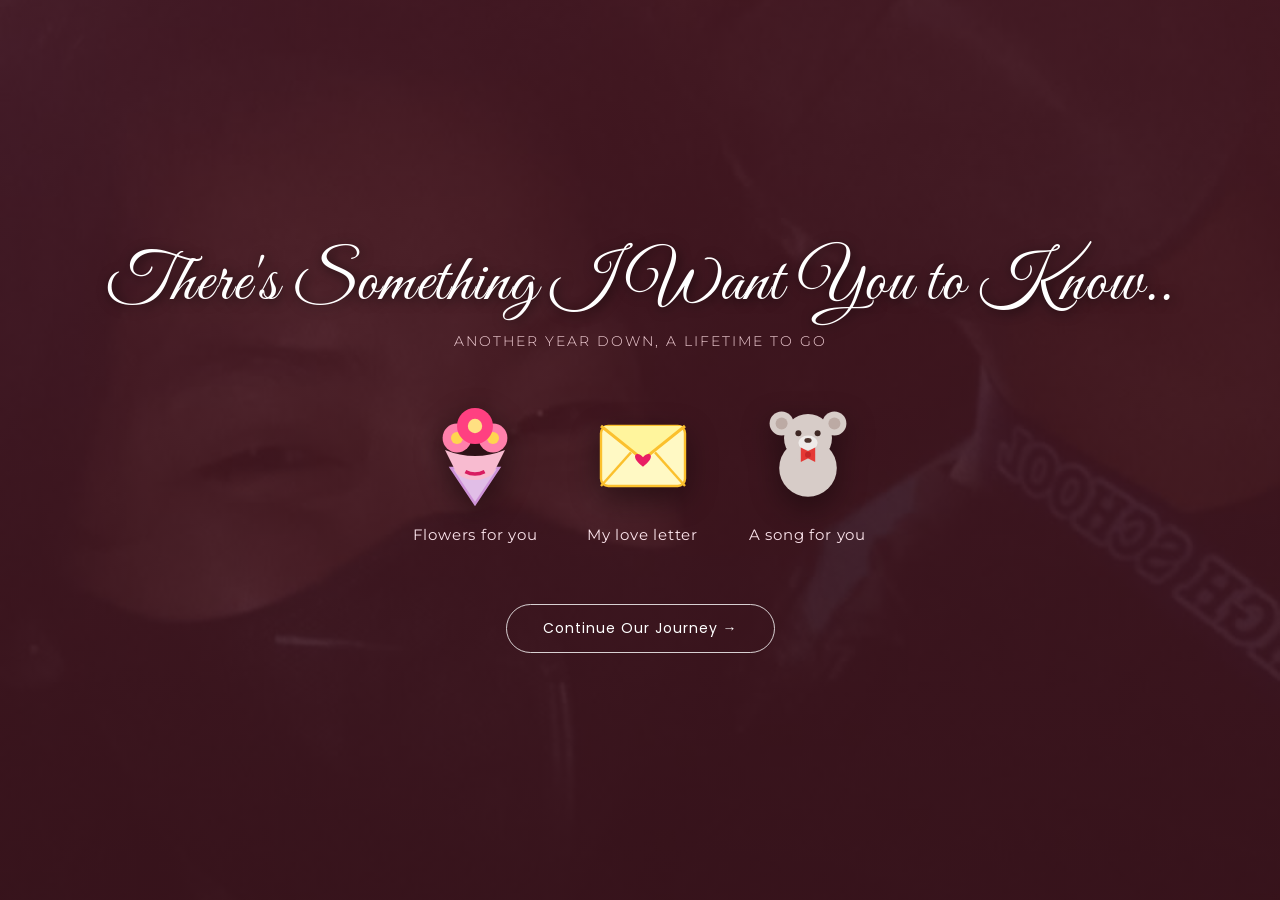
==== commit 9b8da382: "Update flowers.html" ====
--- a/flowers.html
+++ b/flowers.html
@@ -1,979 +1,490 @@
 <!DOCTYPE html>
-
 <html lang="en">
-
 <head>
-
     <meta charset="UTF-8">
-
     <meta name="viewport" content="width=device-width, initial-scale=1.0">
-
     <title>Happy Anniversary - Cristy Limbago</title>
 
-
-
     <!-- Google Fonts -->
-
     <link rel="preconnect" href="https://fonts.googleapis.com">
-
     <link rel="preconnect" href="https://fonts.gstatic.com" crossorigin>
-
     <link href="https://fonts.googleapis.com/css2?family=Great+Vibes&family=Montserrat:wght@300;400;500;600&family=Poppins:wght@300;400;500&display=swap" rel="stylesheet">
 
-
-
     <style>
-
         * {
-
             box-sizing: border-box;
-
             margin: 0;
-
             padding: 0;
-
-        }
-
-
+        }
 
         body {
-
             /* 🖼️ BACKGROUND: Photo43 with Dark Maroon Overlay */
-
             background: linear-gradient(rgba(74, 25, 35, 0.85), rgba(60, 20, 28, 0.90)), 
-
                         url('image/photo43.jpg.jpeg') center/cover no-repeat fixed;
-
             font-family: 'Poppins', sans-serif;
-
             min-height: 100vh;
-
             display: flex;
-
             flex-direction: column;
-
             align-items: center;
-
             justify-content: center;
-
             padding: 20px;
-
             overflow-x: hidden;
-
             color: #ffffff;
-
             text-align: center;
-
-        }
-
-
+        }
 
         /* ✍️ CURSIVE HEADER TITLE */
-
         .title-wrapper {
-
             margin-bottom: 40px;
-
             z-index: 2;
-
-        }
-
-
+        }
 
         .title {
-
             font-family: 'Great Vibes', cursive;
-
             color: #ffffff;
-
             font-size: 68px;
-
             font-weight: 400;
-
             text-shadow: 2px 2px 12px rgba(0, 0, 0, 0.6);
-
             letter-spacing: 1px;
-
             line-height: 1.1;
-
-        }
-
-
+        }
 
         .subtitle {
-
             font-family: 'Montserrat', sans-serif;
-
             font-size: 14px;
-
             font-weight: 300;
-
             color: #f3d0d7;
-
             letter-spacing: 2px;
-
             margin-top: 10px;
-
             text-transform: uppercase;
-
-        }
-
-
+        }
 
         /* 🗂️ 3 CLICKABLE OPTIONS CONTAINER */
-
         .options-container {
-
             display: flex;
-
             flex-wrap: wrap;
-
             gap: 45px;
-
             justify-content: center;
-
             align-items: flex-end;
-
             z-index: 5;
-
             margin-bottom: 20px;
-
-        }
-
-
+        }
 
         .option-box {
-
             display: flex;
-
             flex-direction: column;
-
             align-items: center;
-
             cursor: pointer;
-
             transition: all 0.4s ease;
-
             animation: floatSway 4s ease-in-out infinite alternate;
-
             user-select: none;
-
-        }
-
-
+        }
 
         .option-box:nth-child(2) { animation-delay: 1.2s; }
-
         .option-box:nth-child(3) { animation-delay: 2.4s; }
 
-
-
         .option-box:hover {
-
             transform: scale(1.15) translateY(-10px);
-
             filter: drop-shadow(0 15px 25px rgba(255, 182, 193, 0.4));
-
-        }
-
-
+        }
 
         .option-icon-wrap {
-
             width: 120px;
-
             height: 120px;
-
             display: flex;
-
             align-items: center;
-
             justify-content: center;
-
             filter: drop-shadow(0 10px 15px rgba(0,0,0,0.4));
-
-        }
-
-
+        }
 
         .option-icon-wrap svg {
-
             width: 100%;
-
             height: 100%;
-
-        }
-
-
+        }
 
         .option-label {
-
             font-family: 'Montserrat', sans-serif;
-
             margin-top: 15px;
-
             font-size: 15px;
-
             font-weight: 400;
-
             color: #fce4ec;
-
             letter-spacing: 0.8px;
-
-        }
-
-
+        }
 
         /* 🖼️ POPUP MODAL STYLES */
-
         .modal-overlay {
-
             position: fixed;
-
             top: 0; left: 0; width: 100%; height: 100%;
-
             background: rgba(0, 0, 0, 0.85);
-
             backdrop-filter: blur(6px);
-
             display: flex;
-
             align-items: center;
-
             justify-content: center;
-
             z-index: 100;
-
             opacity: 0;
-
             pointer-events: none;
-
             transition: opacity 0.4s ease;
-
-        }
-
-
+        }
 
         .modal-overlay.active {
-
             opacity: 1;
-
             pointer-events: auto;
-
-        }
-
-
+        }
 
         .modal-content {
-
             background: #fffefb;
-
             color: #4a3b3e;
-
             padding: 30px 20px;
-
             border-radius: 18px;
-
             max-width: 420px;
-
             width: 90%;
-
             max-height: 85vh;
-
             overflow-y: auto;
-
             text-align: center;
-
             position: relative;
-
             transform: translateY(30px) scale(0.9);
-
             transition: all 0.4s cubic-bezier(0.175, 0.885, 0.32, 1.275);
-
             box-shadow: 0 20px 50px rgba(0,0,0,0.6);
-
-        }
-
-
+        }
 
         .modal-overlay.active .modal-content {
-
             transform: translateY(0) scale(1);
-
-        }
-
-
+        }
 
         .close-btn {
-
             position: absolute;
-
             top: 12px;
-
             right: 18px;
-
             font-size: 26px;
-
             font-weight: 300;
-
             color: #880e4f;
-
             cursor: pointer;
-
             transition: transform 0.3s ease;
-
             z-index: 10;
-
-        }
-
-
+        }
 
         .close-btn:hover {
-
             transform: rotate(90deg) scale(1.2);
-
-        }
-
-
+        }
 
         .modal-title {
-
             color: #880e4f;
-
             font-family: 'Great Vibes', cursive;
-
             font-size: 38px;
-
             margin-bottom: 10px;
-
-        }
-
-
+        }
 
         .modal-photo img {
-
             width: 100%;
-
             height: 250px;
-
             object-fit: cover;
-
             border-radius: 12px;
-
             margin-bottom: 15px;
-
             box-shadow: 0 5px 15px rgba(0,0,0,0.12);
-
-        }
-
-
+        }
 
         .modal-text {
-
             font-size: 14px;
-
             line-height: 1.6;
-
             color: #5d4037;
-
-        }
-
-
+        }
 
         .modal-letter-body {
-
             font-size: 13.5px;
-
             line-height: 1.7;
-
             color: #4a3b3e;
-
             text-align: left;
-
             background: #fffafb;
-
             padding: 20px;
-
             border-radius: 12px;
-
             border: 1px solid #fce4ec;
-
             margin-top: 10px;
-
-        }
-
-
+        }
 
         .modal-message {
-
             font-size: 13.5px;
-
             line-height: 1.6;
-
             color: #5d4037;
-
             text-align: left;
-
             background: #fdf2f4;
-
             padding: 15px;
-
             border-radius: 12px;
-
             border-left: 3px solid #880e4f;
-
             margin-bottom: 15px;
-
-        }
-
-
+        }
 
         /* 🎬 YOUTUBE EMBED CONTAINER */
-
         .youtube-container {
-
             position: relative;
-
             width: 100%;
-
             padding-bottom: 56.25%; /* 16:9 Aspect Ratio */
-
             height: 0;
-
             overflow: hidden;
-
             border-radius: 12px;
-
             margin-top: 10px;
-
             box-shadow: 0 8px 20px rgba(0,0,0,0.2);
-
             background: #000;
-
-        }
-
-
+        }
 
         .youtube-container iframe {
-
             position: absolute;
-
             top: 0;
-
             left: 0;
-
             width: 100%;
-
             height: 100%;
-
             border: 0;
-
-        }
-
-
+        }
 
         .yt-fallback-btn {
-
             display: inline-block;
-
             margin-top: 15px;
-
             padding: 10px 20px;
-
             background-color: #880e4f;
-
             color: white;
-
             border-radius: 20px;
-
             text-decoration: none;
-
             font-size: 13px;
-
             font-weight: 500;
-
             box-shadow: 0 4px 10px rgba(136, 14, 79, 0.3);
-
             transition: transform 0.2s ease;
-
-        }
-
-
+        }
 
         .yt-fallback-btn:hover {
-
             transform: scale(1.05);
-
-        }
-
-
+        }
 
         /* 🔘 CONTINUE BUTTON */
-
         .next-btn {
-
             display: inline-block;
-
             margin-top: 40px;
-
             padding: 13px 36px;
-
             background-color: transparent;
-
             color: white;
-
             border: 1.5px solid rgba(255, 255, 255, 0.8);
-
             border-radius: 30px;
-
             text-decoration: none;
-
             font-size: 14px;
-
             font-weight: 400;
-
             letter-spacing: 1px;
-
             transition: all 0.4s ease;
-
             z-index: 10;
-
-        }
-
-
+        }
 
         .next-btn:hover {
-
             background-color: white;
-
             color: #4a1923;
-
             transform: translateY(-3px);
-
             box-shadow: 0 10px 20px rgba(255,255,255,0.25);
-
-        }
-
-
+        }
 
         /* ANIMATIONS */
-
         @keyframes floatSway {
-
             0% { transform: translateY(0) rotate(-2deg); }
-
             100% { transform: translateY(-8px) rotate(2deg); }
-
-        }
-
-
+        }
 
         @media (max-width: 600px) {
-
             .option-icon-wrap { width: 95px; height: 95px; }
-
             .title { font-size: 50px; }
-
             .options-container { gap: 25px; }
-
-        }
-
+        }
     </style>
-
 </head>
-
 <body>
 
-
-
     <!-- 📌 HEADER -->
-
     <div class="title-wrapper">
-
-        <h1 class="title">Happy Anniversary, My Love!</h1>
-
+        <h1 class="title">There's Something I Want You to Know..</h1>
         <p class="subtitle">Another Year Down, A Lifetime to Go</p>
-
     </div>
 
-
-
     <!-- 🗂️ 3 CLICKABLE OPTIONS -->
-
     <div class="options-container">
-
         
-
         <!-- Option 1: Flowers -->
-
         <div class="option-box" onclick="openModal('modalFlowers')">
-
             <div class="option-icon-wrap">
-
                 <!-- SVG Bouquet Illustration -->
-
                 <svg viewBox="0 0 100 100" fill="none" xmlns="http://www.w3.org/2000/svg">
-
                     <path d="M30 65 L50 95 L70 65 Z" fill="#e1bee7" stroke="#ce93d8" stroke-width="2"/>
-
                     <path d="M25 50 Q50 60 75 50 L65 70 Q50 80 35 70 Z" fill="#f8bbd0"/>
-
                     <circle cx="35" cy="40" r="12" fill="#ff80ab"/>
-
                     <circle cx="35" cy="40" r="5" fill="#ffd54f"/>
-
                     <circle cx="65" cy="40" r="12" fill="#ff80ab"/>
-
                     <circle cx="65" cy="40" r="5" fill="#ffd54f"/>
-
                     <circle cx="50" cy="30" r="15" fill="#ff4081"/>
-
                     <circle cx="50" cy="30" r="6" fill="#ffe082"/>
-
                     <path d="M42 68 Q50 72 58 68" stroke="#d81b60" stroke-width="3" fill="none"/>
-
                 </svg>
-
-            </div>
-
+            </div>
             <div class="option-label">Flowers for you</div>
-
-        </div>
-
-
+        </div>
 
         <!-- Option 2: Love Letter -->
-
         <div class="option-box" onclick="openModal('modalLetter')">
-
             <div class="option-icon-wrap">
-
                 <!-- SVG Envelope Illustration -->
-
                 <svg viewBox="0 0 100 100" fill="none" xmlns="http://www.w3.org/2000/svg">
-
                     <rect x="15" y="30" width="70" height="50" rx="6" fill="#fff9c4" stroke="#fbc02d" stroke-width="2"/>
-
                     <path d="M15 30 L50 58 L85 30" stroke="#fbc02d" stroke-width="2.5" fill="#fff59d"/>
-
                     <path d="M15 80 L40 52" stroke="#fbc02d" stroke-width="2"/>
-
                     <path d="M85 80 L60 52" stroke="#fbc02d" stroke-width="2"/>
-
                     <path d="M50 56 C45 50 38 55 50 64 C62 55 55 50 50 56 Z" fill="#e91e63"/>
-
                 </svg>
-
-            </div>
-
+            </div>
             <div class="option-label">My love letter</div>
-
-        </div>
-
-
+        </div>
 
         <!-- Option 3: Teddy Bear / Song -->
-
         <div class="option-box" onclick="openModal('modalSong')">
-
             <div class="option-icon-wrap">
-
                 <!-- SVG Bear Illustration -->
-
                 <svg viewBox="0 0 100 100" fill="none" xmlns="http://www.w3.org/2000/svg">
-
                     <circle cx="28" cy="28" r="10" fill="#d7ccc8"/>
-
                     <circle cx="28" cy="28" r="5" fill="#bcaaa4"/>
-
                     <circle cx="72" cy="28" r="10" fill="#d7ccc8"/>
-
                     <circle cx="72" cy="28" r="5" fill="#bcaaa4"/>
-
                     <circle cx="50" cy="65" r="24" fill="#d7ccc8"/>
-
                     <circle cx="50" cy="40" r="20" fill="#d7ccc8"/>
-
                     <ellipse cx="50" cy="44" rx="8" ry="6" fill="#efebe9"/>
-
                     <ellipse cx="50" cy="42" rx="3" ry="2" fill="#4e342e"/>
-
                     <circle cx="42" cy="36" r="2.5" fill="#3e2723"/>
-
                     <circle cx="58" cy="36" r="2.5" fill="#3e2723"/>
-
                     <path d="M44 54 L56 60 L56 48 Z" fill="#e53935"/>
-
                     <path d="M56 54 L44 60 L44 48 Z" fill="#e53935"/>
-
                     <circle cx="50" cy="54" r="2.5" fill="#c62828"/>
-
                 </svg>
-
-            </div>
-
+            </div>
             <div class="option-label">A song for you</div>
-
-        </div>
-
-
+        </div>
 
     </div>
 
-
-
-    <!-- 🔘 CONTINUE BUTTON -->
-
-    <a href="story.html" class="next-btn">Continue Our Journey →</a>
-
-
-
+    <!-- 🔘 CONTINUE BUTTON (Naka-link na sa gift.html) -->
+    <a href="gift.html" class="next-btn">Continue Our Journey →</a>
 
 
     <!-- ================= MODALS (POPUPS) ================= -->
 
-
-
     <!-- MODAL 1: FLOWERS (Photo Reveal) -->
-
     <div class="modal-overlay" id="modalFlowers" onclick="closeModal(event, 'modalFlowers')">
-
         <div class="modal-content">
-
             <span class="close-btn" onclick="closeModalDirect('modalFlowers')">&times;</span>
-
             <div class="modal-photo">
-
                 <img id="revealPhoto" src="image/photo43.jpg.jpeg" alt="Our First Picture Together">
-
-            </div>
-
+            </div>
             <h3 class="modal-title">Flowers For You</h3>
-
             <p class="modal-text">Our very first picture together. 📸❤️</p>
-
-        </div>
-
+        </div>
     </div>
 
-
-
     <!-- MODAL 2: LOVE LETTER -->
-
     <div class="modal-overlay" id="modalLetter" onclick="closeModal(event, 'modalLetter')">
-
         <div class="modal-content">
-
             <span class="close-btn" onclick="closeModalDirect('modalLetter')">&times;</span>
-
             <h3 class="modal-title">My Love Letter</h3>
-
             
-
             <div class="modal-letter-body">
-
                 <p><strong>Mi amor🤍,</strong></p><br>
-
                 <p>Happy 3rd Anniversary.</p><br>
-
                 <p>Three years na ta, love. Wala gyud ko nagdahom nga moabot ta ani nga point despite sa tanan natong naagian. Pero bisan unsa man ang nahitabo, nagpabilin gihapon nga kitang duha.</p><br>
-
                 <p>Dili man gyud perpekto atong relationship. Daghan ta'g away, misunderstandings, ug mga panahon nga murag wala na lang gyud. Makabati ta'g kapoy, laay, ug sumo sa usag usa. Usahay mag-away ta, makasulti ta og mga words nga wala nato tinuyo kay nadalas kapungot. Usahay sad, mas gipili nato ang maghilom kaysa magstorya.</p><br>
-
                 <p>I know daghan kog mga sayop nga nabuhat sa imoha. Naay mga panahon nga ako ang hinungdan nganong mag-away ta, hangtod sa moabot na lang sa walay tingogay. Naay mga time nga nakasulti ko og mga words nga nakapasakit nimo. Gusto ko mangayog pasaylo ana. Gusto pud ko magpasalamat kay bisan kapila ko nasayop, ginasabot gihapon ko nimo.</p><br>
-
                 <p>Thank you for staying. Thank you for loving me even when I wasn't easy to love. Salamat kay nakita gihapon nimo ang maayo sa akoa bisan sa mga panahon nga ako mismo wala na kabalo unsay makita sa akong kaugalingon.</p><br>
-
                 <p>Looking back, narealize nako nga ang atong mga away wala diay para magbulag ta. They were there to make us stronger, to teach us how to understand each other better, and to remind us that love isn't about being perfect it's about choosing each other, especially on the hardest days.</p><br>
-
                 <p>After three years, one thing has never changed.</p><br>
-
                 <p>Ikaw gihapon ang akong pahulay. Ikaw gihapon ang tao nga gusto nakong pilion og makauban sa mga sumu-sunod pa.</p><br>
-
                 <p>Happy 3rd Anniversary, my love.</p><br>
-
                 <p>Thank you for these three amazing years. Thank you for every smile, every lesson, every argument that helped us grow, and every moment you chose to stay.</p><br>
-
                 <p>I love you, and I always will.</p><br>
-
                 <p>Yours truly,<br><strong>Gerald</strong></p>
-
-            </div>
-
-        </div>
-
+            </div>
+        </div>
     </div>
 
-
-
     <!-- MODAL 3: A SONG FOR YOU (Message + YouTube Player Embed) -->
-
     <div class="modal-overlay" id="modalSong" onclick="closeModal(event, 'modalSong')">
-
         <div class="modal-content">
-
             <span class="close-btn" onclick="closeModalDirect('modalSong'); stopYtVideo();">&times;</span>
-
             <h3 class="modal-title">A Song For You</h3>
-
             
-
             <!-- Custom Message Before Song -->
-
             <div class="modal-message">
-
                 <p><strong>Tahanan</strong></p><br>
-
                 <p>I chose this song because it perfectly reflects how I feel about you. Every lyric reminds me of our journey together and the love we've built over the past three years.</p><br>
-
                 <p>To me, the word "Tahanan" is not a place—it's you. Thank you for being my comfort, my peace, and the person I always want to be.</p><br>
-
                 <p>Happy 3rd Anniversary, my love. Thank you for being my tahanan. I love you always. ❤️</p>
-
-            </div>
-
+            </div>
             
-
             <!-- Embedded YouTube Player -->
-
             <div class="youtube-container">
-
                 <iframe id="ytPlayer" 
-
                         src="https://www.youtube.com/embed/PLrd-rILKtc?enablejsapi=1" 
-
                         title="Tahanan - El Manu" 
-
                         allow="accelerometer; autoplay; clipboard-write; encrypted-media; gyroscope; picture-in-picture" 
-
                         allowfullscreen>
-
                 </iframe>
-
-            </div>
-
-
+            </div>
 
             <!-- Direct Link Button -->
-
             <a href="https://youtu.be/PLrd-rILKtc?si=oLzpAVYnpXSJMGha" target="_blank" class="yt-fallback-btn">
-
                 ▶ Pindutin dito kung ayaw mag-play sa loob
-
             </a>
-
-        </div>
-
+        </div>
     </div>
 
 
-
-
-
     <script>
-
         // 1. Background Image Extension Fallback
-
         const body = document.body;
-
         const testImg = new Image();
-
         testImg.src = 'image/photo43.jpg.jpeg';
-
         testImg.onerror = function() {
-
             body.style.backgroundImage = "linear-gradient(rgba(74, 25, 35, 0.85), rgba(60, 20, 28, 0.90)), url('image/photo43.jpg')";
-
         };
 
-
-
         // 2. Modal Photo Extension Fallback
-
         const photoImg = document.getElementById('revealPhoto');
-
         photoImg.onerror = function() {
-
             if (this.src.endsWith('.jpg.jpeg')) {
-
                 this.src = 'image/photo43.jpg';
-
             } else if (this.src.endsWith('.jpg')) {
-
                 this.src = 'image/photo43.jpeg';
-
             } else if (this.src.endsWith('.jpeg')) {
-
                 this.src = 'image/photo43.PNG';
-
             }
-
         };
 
-
-
         // 3. Modal Control Logic
-
         function openModal(modalId) {
-
             document.getElementById(modalId).classList.add('active');
-
-        }
-
-
+        }
 
         function closeModalDirect(modalId) {
-
             document.getElementById(modalId).classList.remove('active');
-
             if (modalId === 'modalSong') {
-
                 stopYtVideo();
-
             }
-
-        }
-
-
+        }
 
         function closeModal(event, modalId) {
-
             if (event.target.id === modalId) {
-
                 document.getElementById(modalId).classList.remove('active');
-
                 if (modalId === 'modalSong') {
-
                     stopYtVideo();
-
                 }
-
             }
-
-        }
-
-
+        }
 
         // 4. Function para tumigil ang YouTube audio kapag isinarat/isinara ang modal
-
         function stopYtVideo() {
-
             const iframe = document.getElementById('ytPlayer');
-
             if (iframe) {
-
                 const iframeSrc = iframe.src;
-
                 iframe.src = iframeSrc; // Reset src to pause playback
-
             }
-
-        }
-
+        }
     </script>
 
-
-
 </body>
-
 </html>
